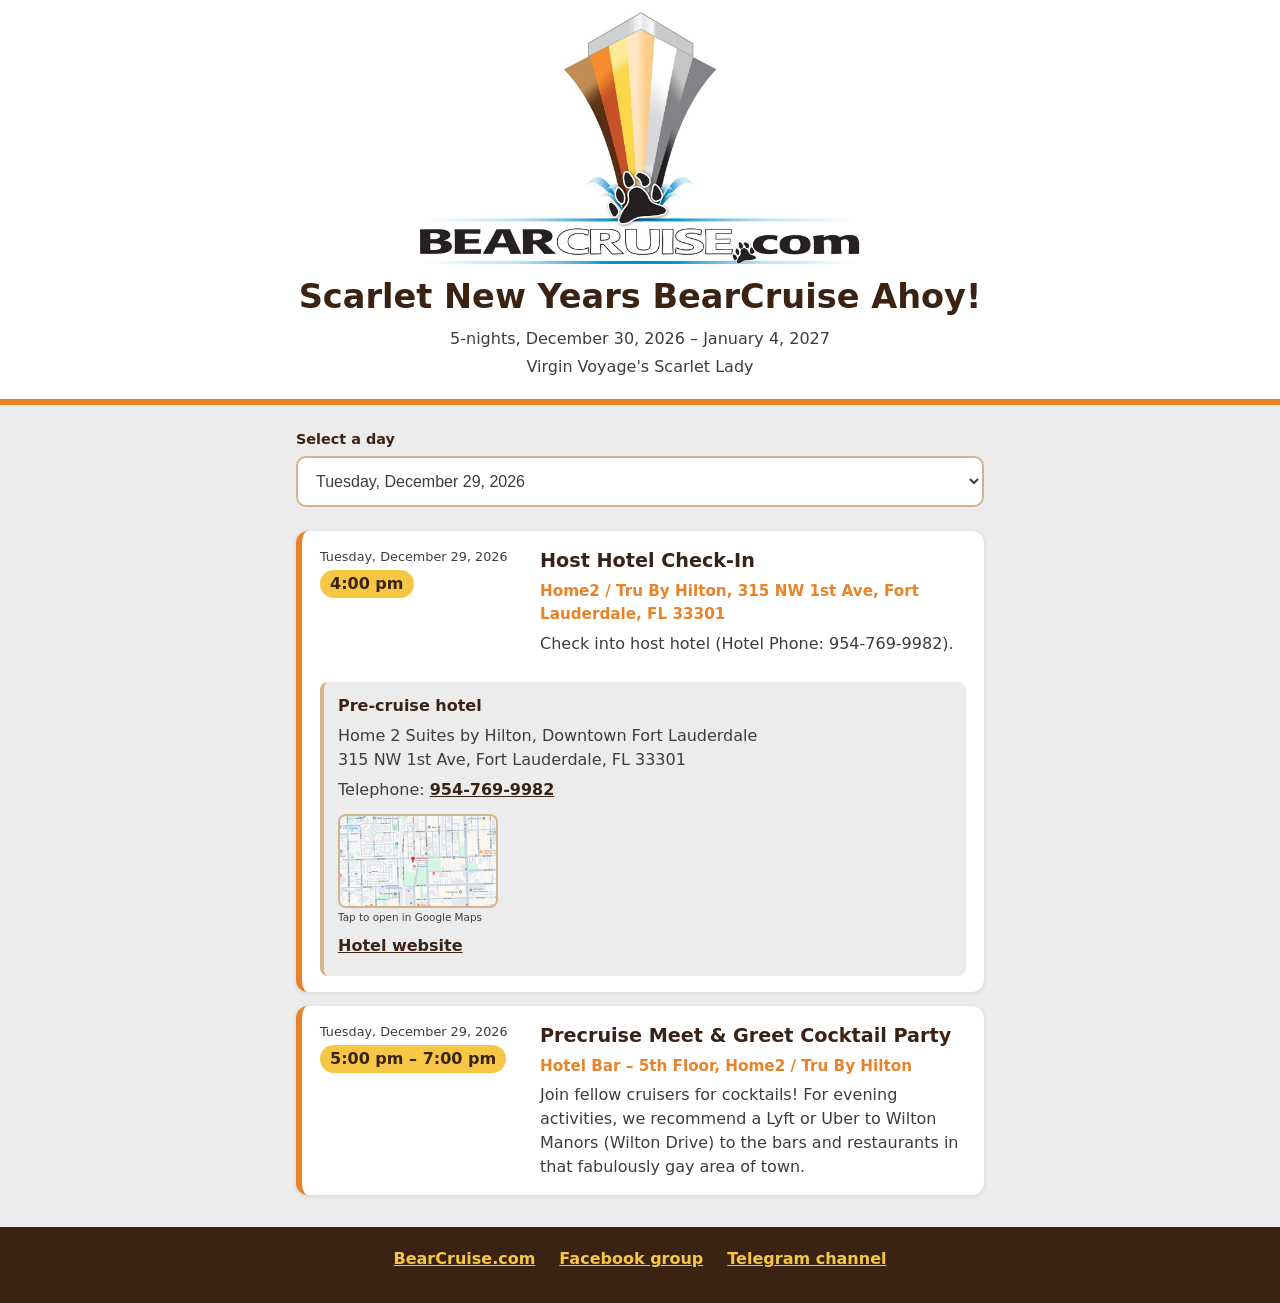
==== index.html @ cde28316 "initial build" ====
<!DOCTYPE html>
<html lang="en">
<head>
  <meta charset="UTF-8">
  <meta name="viewport" content="width=device-width, initial-scale=1">
  <title>BearCruise Schedule</title>
  <link rel="stylesheet" href="styles.css">
</head>
<body>
  <!-- Header -->
  <header class="site-header">
    <img class="logo" src="BearCruiseLogo.jpg" alt="BearCruise.com logo">
    <h1 class="page-title">Scarlet New Years BearCruise Ahoy!</h1>
    <p class="subtitle">5-nights, December 30, 2026 &ndash; January 4, 2027</p>
    <p class="subtitle">Virgin Voyage's Scarlet Lady</p>
  </header>

  <!-- App data -->
  <main class="container">
    <div class="picker">
      <label for="day-select">Select a day</label>
      <select id="day-select"></select>
    </div>

    <section id="schedule" class="schedule" aria-live="polite"></section>
  </main>

  <!-- Footer -->
  <footer class="site-footer">
    <nav aria-label="BearCruise links">
      <ul class="footer-links">
        <li><a href="https://www.bearcruise.com" target="_blank" rel="noopener noreferrer">BearCruise.com</a></li>
        <li><a href="https://www.facebook.com/groups/24653056584369510" target="_blank" rel="noopener noreferrer">Facebook group</a></li>
        <li><a href="https://t.me/+3h3e7zQrebdjYTZh" target="_blank" rel="noopener noreferrer">Telegram channel</a></li>
      </ul>
    </nav>
  </footer>

  <script src="app.js"></script>
</body>
</html>
---- styles.css ----
/* Color scheme: dark brown, tan, orange, yellow, light grey, dark gray */
:root {
  --brown: #3b2314; /* dark brown */
  --tan: #d2b48c;
  --orange: #e8832a;
  --yellow: #f6c645;
  --light-grey: #ececec;
  --dark-grey: #3d3d3d;
  --white: #ffffff;
}

* {
  box-sizing: border-box;
}

body {
  margin: 0;
  background: var(--light-grey);
  color: var(--dark-grey);
  font-family: -apple-system, "Segoe UI", system-ui, sans-serif;
  line-height: 1.5;
}

a {
  color: var(--brown);
  font-weight: 600;
}

a:hover {
  color: var(--orange);
}

a:focus-visible {
  outline: 3px solid var(--yellow);
  outline-offset: 2px;
}

/* Header: logo and headings (the logo has a white background, so the header is white). */
.site-header {
  background: var(--white);
  border-bottom: 6px solid var(--orange);
  text-align: center;
  padding: 12px 16px 20px;
}

.logo {
  display: block;
  width: 100%;
  max-width: 320px;
  height: auto;
  margin: 0 auto 8px;
}

.page-title {
  margin: 0;
  font-size: 1.75rem;
  color: var(--brown);
}

.subtitle {
  margin: 4px 0 0;
  color: var(--dark-grey);
}

.container {
  max-width: 720px;
  margin: 0 auto;
  padding: 24px 16px 32px;
}

.picker {
  display: flex;
  flex-direction: column;
  gap: 6px;
  margin-bottom: 24px;
}

.picker label {
  font-weight: 600;
  font-size: 0.9rem;
  color: var(--brown);
}

.picker select {
  width: 100%;
  padding: 14px;
  font-size: 1rem;
  color: var(--dark-grey);
  background: var(--white);
  border: 2px solid var(--tan);
  border-radius: 10px;
}

.picker select:focus-visible {
  outline: 3px solid var(--yellow);
  outline-offset: 2px;
  border-color: var(--orange);
}

.schedule {
  display: flex;
  flex-direction: column;
  gap: 14px;
}

.entry {
  display: grid;
  grid-template-columns: 1fr;
  gap: 6px;
  padding: 16px 18px;
  background: var(--white);
  border-left: 6px solid var(--orange);
  border-radius: 12px;
  box-shadow: 0 1px 4px rgba(61, 61, 61, 0.15);
}

.entry-date {
  display: block;
  font-size: 0.8rem;
  color: var(--dark-grey);
}

.entry-time {
  display: inline-block;
  margin-top: 4px;
  padding: 2px 10px;
  font-weight: 700;
  color: var(--brown);
  background: var(--yellow);
  border-radius: 999px;
}

.entry-description {
  margin: 0 0 4px;
  font-size: 1.2rem;
  color: var(--brown);
}

.entry-location {
  margin: 0 0 6px;
  font-size: 0.95rem;
  font-weight: 600;
  color: var(--orange);
}

.entry-details {
  margin: 0;
}

/* Additional info sits below the date details and spans the full card width. */
.entry-info {
  grid-column: 1 / -1;
  margin-top: 6px;
  padding: 12px 14px;
  background: var(--light-grey);
  border-left: 4px solid var(--tan);
  border-radius: 8px;
}

.entry-info-title {
  margin: 0 0 6px;
  font-size: 1rem;
  color: var(--brown);
}

/* Simple list with no bullets. */
.entry-info-list {
  margin: 0;
  padding: 0;
  list-style: none;
}

.entry-info-list > li {
  margin: 0 0 6px;
}

/* Small map thumbnail (linked) with a plain-text caption below it. */
.entry-info-thumb-figure {
  display: inline-block;
  margin: 6px 0 0;
}

.entry-info-thumb-link {
  display: block;
}

.entry-info-thumb {
  display: block;
  width: 160px;
  max-width: 100%;
  height: auto;
  border: 2px solid var(--tan);
  border-radius: 8px;
}

.entry-info-thumb-link:hover .entry-info-thumb {
  border-color: var(--orange);
}

/* Very small caption below the thumbnail (not a link). */
.entry-info-thumb-caption {
  margin-top: 2px;
  font-size: 0.65rem;
  font-weight: 400;
  color: var(--dark-grey);
}

/* Footer */
.site-footer {
  padding: 20px 16px 32px;
  text-align: center;
  background: var(--brown);
}

.site-footer a {
  color: var(--yellow);
}

.site-footer a:hover {
  color: var(--tan);
}

.footer-links {
  display: flex;
  flex-wrap: wrap;
  justify-content: center;
  gap: 8px 24px;
  margin: 0;
  padding: 0;
  list-style: none;
}

/* Tablets and laptops: larger logo, date and time beside the details. */
@media (min-width: 600px) {
  .logo {
    max-width: 440px;
  }

  .page-title {
    font-size: 2.1rem;
  }

  .entry {
    grid-template-columns: 200px 1fr;
    gap: 20px;
  }
}
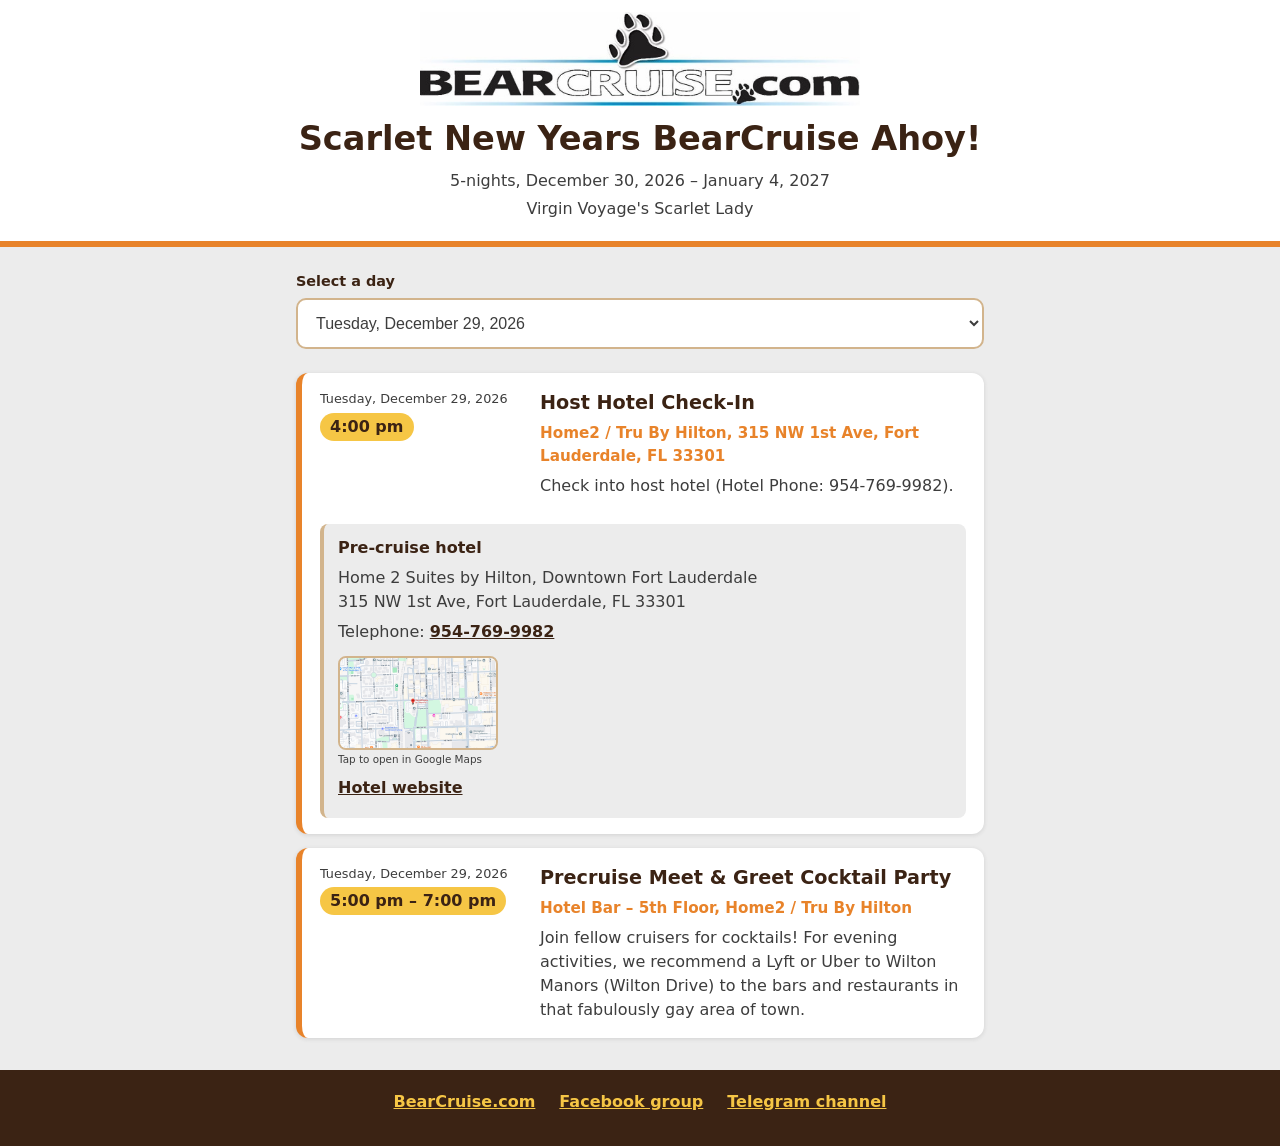
==== commit 2820ec2e: "move files" ====
--- a/index.html
+++ b/index.html
@@ -5,11 +5,15 @@
   <meta name="viewport" content="width=device-width, initial-scale=1">
   <title>BearCruise Schedule</title>
   <link rel="stylesheet" href="styles.css">
+  <link rel="apple-touch-icon" sizes="180x180" href="favicon_io/apple-touch-icon.png">
+  <link rel="icon" type="image/png" sizes="32x32" href="favicon_io/favicon-32x32.png">
+  <link rel="icon" type="image/png" sizes="16x16" href="favicon_io/favicon-16x16.png">
+  <link rel="manifest" href="favicon_io/site.webmanifest">
 </head>
 <body>
   <!-- Header -->
   <header class="site-header">
-    <img class="logo" src="BearCruiseLogo.jpg" alt="BearCruise.com logo">
+    <img class="logo" src="images/BearCruiseLogo-medium.jpg" alt="BearCruise.com logo">
     <h1 class="page-title">Scarlet New Years BearCruise Ahoy!</h1>
     <p class="subtitle">5-nights, December 30, 2026 &ndash; January 4, 2027</p>
     <p class="subtitle">Virgin Voyage's Scarlet Lady</p>
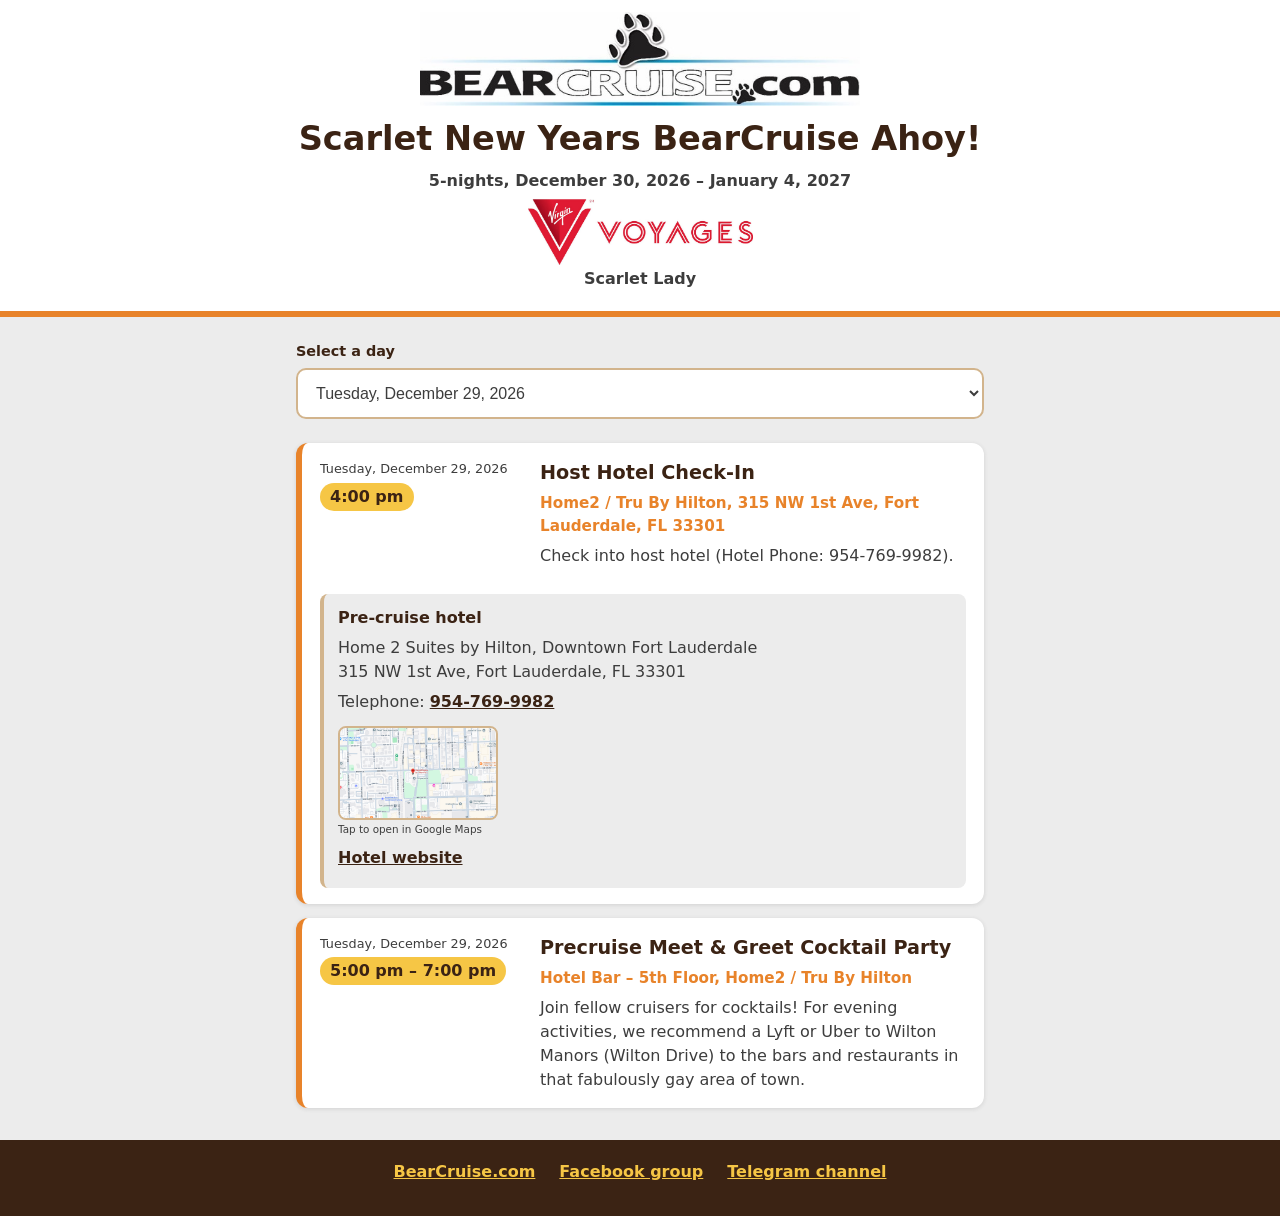
==== commit 030606e2: "ingest from doc file" ====
--- a/index.html
+++ b/index.html
@@ -3,7 +3,7 @@
 <head>
   <meta charset="UTF-8">
   <meta name="viewport" content="width=device-width, initial-scale=1">
-  <title>BearCruise Schedule</title>
+  <title>BearCruise</title>
   <link rel="stylesheet" href="styles.css">
   <link rel="apple-touch-icon" sizes="180x180" href="favicon_io/apple-touch-icon.png">
   <link rel="icon" type="image/png" sizes="32x32" href="favicon_io/favicon-32x32.png">
@@ -13,10 +13,13 @@
 <body>
   <!-- Header -->
   <header class="site-header">
-    <img class="logo" src="images/BearCruiseLogo-medium.jpg" alt="BearCruise.com logo">
+    <img class="logo" src="images/BearCruiseLogo-bearpaw.jpg" alt="BearCruise.com logo">
     <h1 class="page-title">Scarlet New Years BearCruise Ahoy!</h1>
     <p class="subtitle">5-nights, December 30, 2026 &ndash; January 4, 2027</p>
-    <p class="subtitle">Virgin Voyage's Scarlet Lady</p>
+    <div class="subtitle vv-subheading">
+      <img class="vv-logo" src="virgin-voyages/VV-Logo.jpg" alt="Virgin Voyages logo">
+      <span>Scarlet Lady</span>
+    </div>
   </header>
 
   <!-- App data -->
--- a/styles.css
+++ b/styles.css
@@ -59,7 +59,24 @@
 
 .subtitle {
   margin: 4px 0 0;
-  color: var(--dark-grey);
+  font-weight: 700;
+  color: var(--dark-grey);
+}
+
+.vv-subheading {
+  display: flex;
+  flex-direction: column;
+  align-items: center;
+  gap: 2px;
+  margin-top: 6px;
+}
+
+.vv-logo {
+  display: block;
+  width: 100%;
+  max-width: 225px;
+  height: auto;
+  margin: 0 auto;
 }
 
 .container {
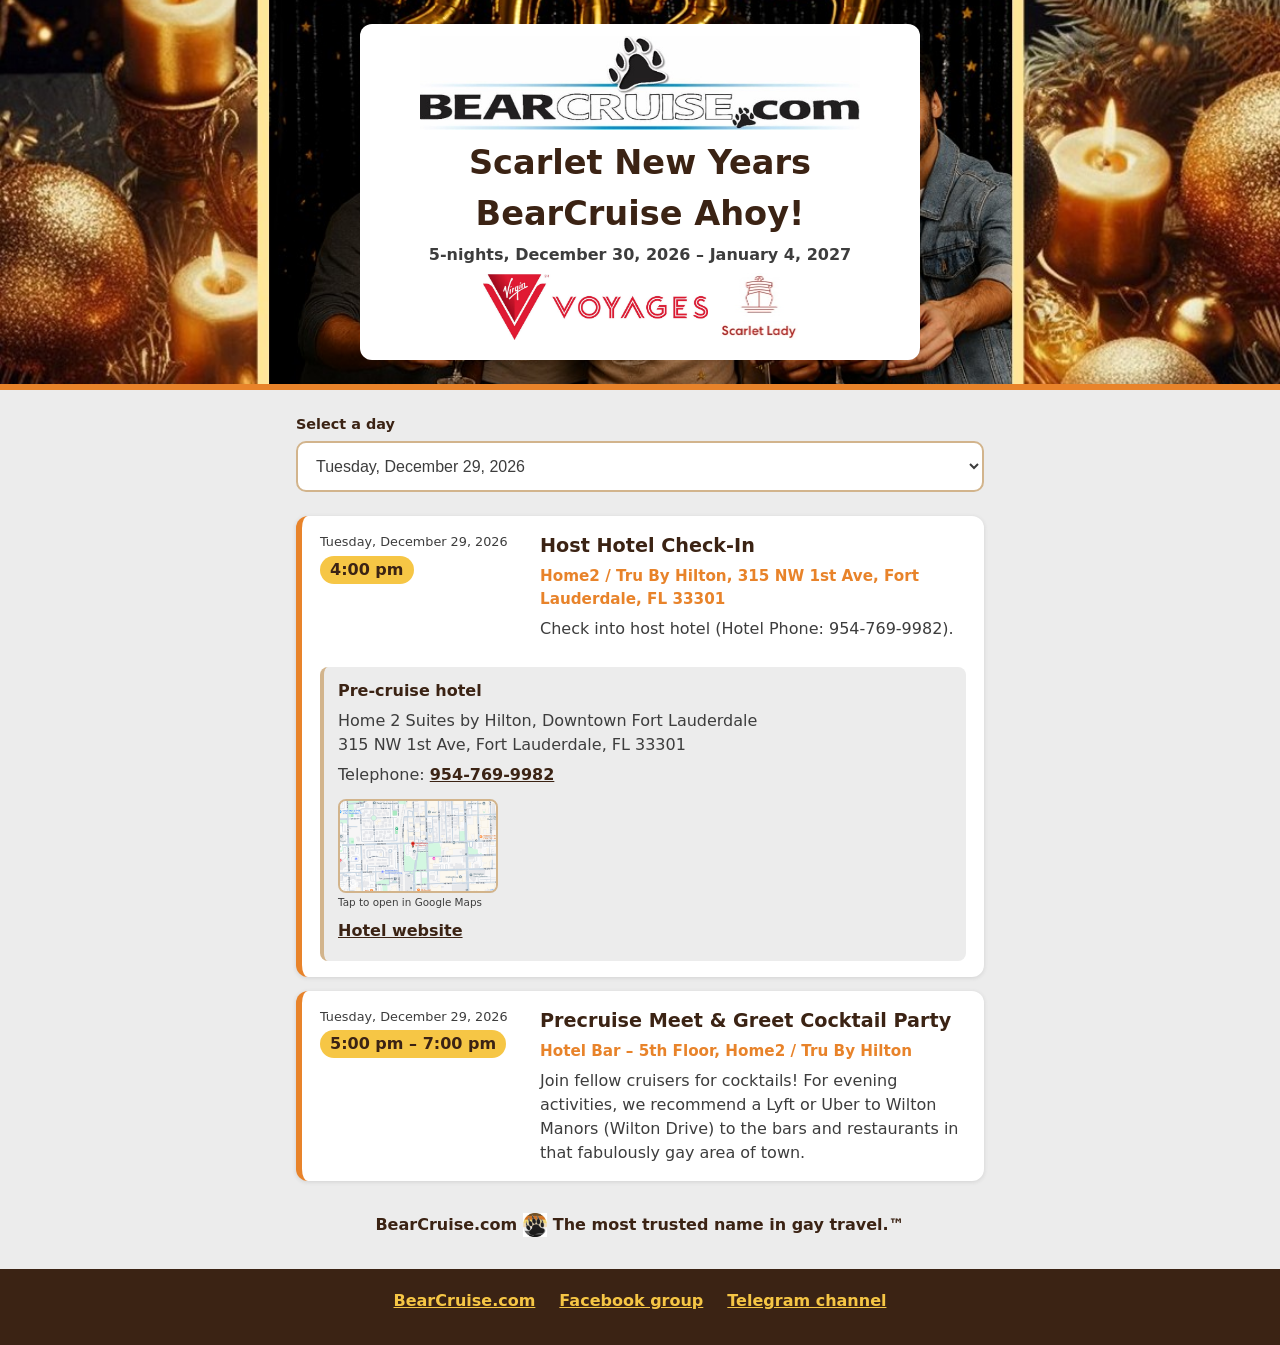
==== commit 436d22b5: "add images" ====
--- a/index.html
+++ b/index.html
@@ -13,12 +13,14 @@
 <body>
   <!-- Header -->
   <header class="site-header">
-    <img class="logo" src="images/BearCruiseLogo-bearpaw.jpg" alt="BearCruise.com logo">
-    <h1 class="page-title">Scarlet New Years BearCruise Ahoy!</h1>
-    <p class="subtitle">5-nights, December 30, 2026 &ndash; January 4, 2027</p>
-    <div class="subtitle vv-subheading">
-      <img class="vv-logo" src="virgin-voyages/VV-Logo.jpg" alt="Virgin Voyages logo">
-      <span>Scarlet Lady</span>
+    <div class="header-panel">
+      <img class="logo" src="images/BearCruiseLogo-bearpaw.jpg" alt="BearCruise.com logo">
+      <h1 class="page-title">Scarlet New Years BearCruise Ahoy!</h1>
+      <p class="subtitle">5-nights, December 30, 2026 &ndash; January 4, 2027</p>
+      <div class="vv-subheading">
+        <img class="vv-logo" src="virgin-voyages/VV-Logo.jpg" alt="Virgin Voyages logo">
+        <img class="vv-ship-icon" src="virgin-voyages/ScarletLady-icon.jpg" alt="Scarlet Lady">
+      </div>
     </div>
   </header>
 
@@ -31,6 +33,11 @@
 
     <section id="schedule" class="schedule" aria-live="polite"></section>
   </main>
+
+  <!-- Closing -->
+  <section class="closing">
+    <p>BearCruise.com <img class="closing-bearpaw" src="images/bearpaw.jpg" alt="Bear paw"> The most trusted name in gay travel.&#8482;</p>
+  </section>
 
   <!-- Footer -->
   <footer class="site-footer">
--- a/styles.css
+++ b/styles.css
@@ -35,12 +35,20 @@
   outline-offset: 2px;
 }
 
-/* Header: logo and headings (the logo has a white background, so the header is white). */
+/* Header: background image with the logo and headings on a white panel (the logo has a white background). */
 .site-header {
-  background: var(--white);
+  background: var(--brown) url("2026-12-Scarlet-New-Years/2027-Web-Page-Background.jpg") center / cover no-repeat;
   border-bottom: 6px solid var(--orange);
   text-align: center;
+  padding: 24px 16px;
+}
+
+.header-panel {
+  max-width: 560px;
+  margin: 0 auto;
   padding: 12px 16px 20px;
+  background: var(--white);
+  border-radius: 12px;
 }
 
 .logo {
@@ -63,20 +71,29 @@
   color: var(--dark-grey);
 }
 
+/* Virgin Voyages logo (15% of original width) and ship icon (50%), side by side without wrapping. */
 .vv-subheading {
   display: flex;
-  flex-direction: column;
+  flex-wrap: nowrap;
+  justify-content: center;
   align-items: center;
-  gap: 2px;
+  gap: 12px;
   margin-top: 6px;
 }
 
+.vv-logo,
+.vv-ship-icon {
+  display: block;
+  min-width: 0;
+  height: auto;
+}
+
 .vv-logo {
-  display: block;
-  width: 100%;
-  max-width: 225px;
-  height: auto;
-  margin: 0 auto;
+  flex: 0 1 225px;
+}
+
+.vv-ship-icon {
+  flex: 0 1 78px;
 }
 
 .container {
@@ -222,6 +239,26 @@
   color: var(--dark-grey);
 }
 
+/* Closing: tagline with the bear paw between "BearCruise.com" and "The ...". */
+.closing {
+  max-width: 720px;
+  margin: 0 auto;
+  padding: 0 16px 32px;
+  text-align: center;
+  font-weight: 700;
+  color: var(--brown);
+}
+
+.closing p {
+  margin: 0;
+}
+
+.closing-bearpaw {
+  height: 1.5em;
+  width: auto;
+  vertical-align: middle;
+}
+
 /* Footer */
 .site-footer {
   padding: 20px 16px 32px;
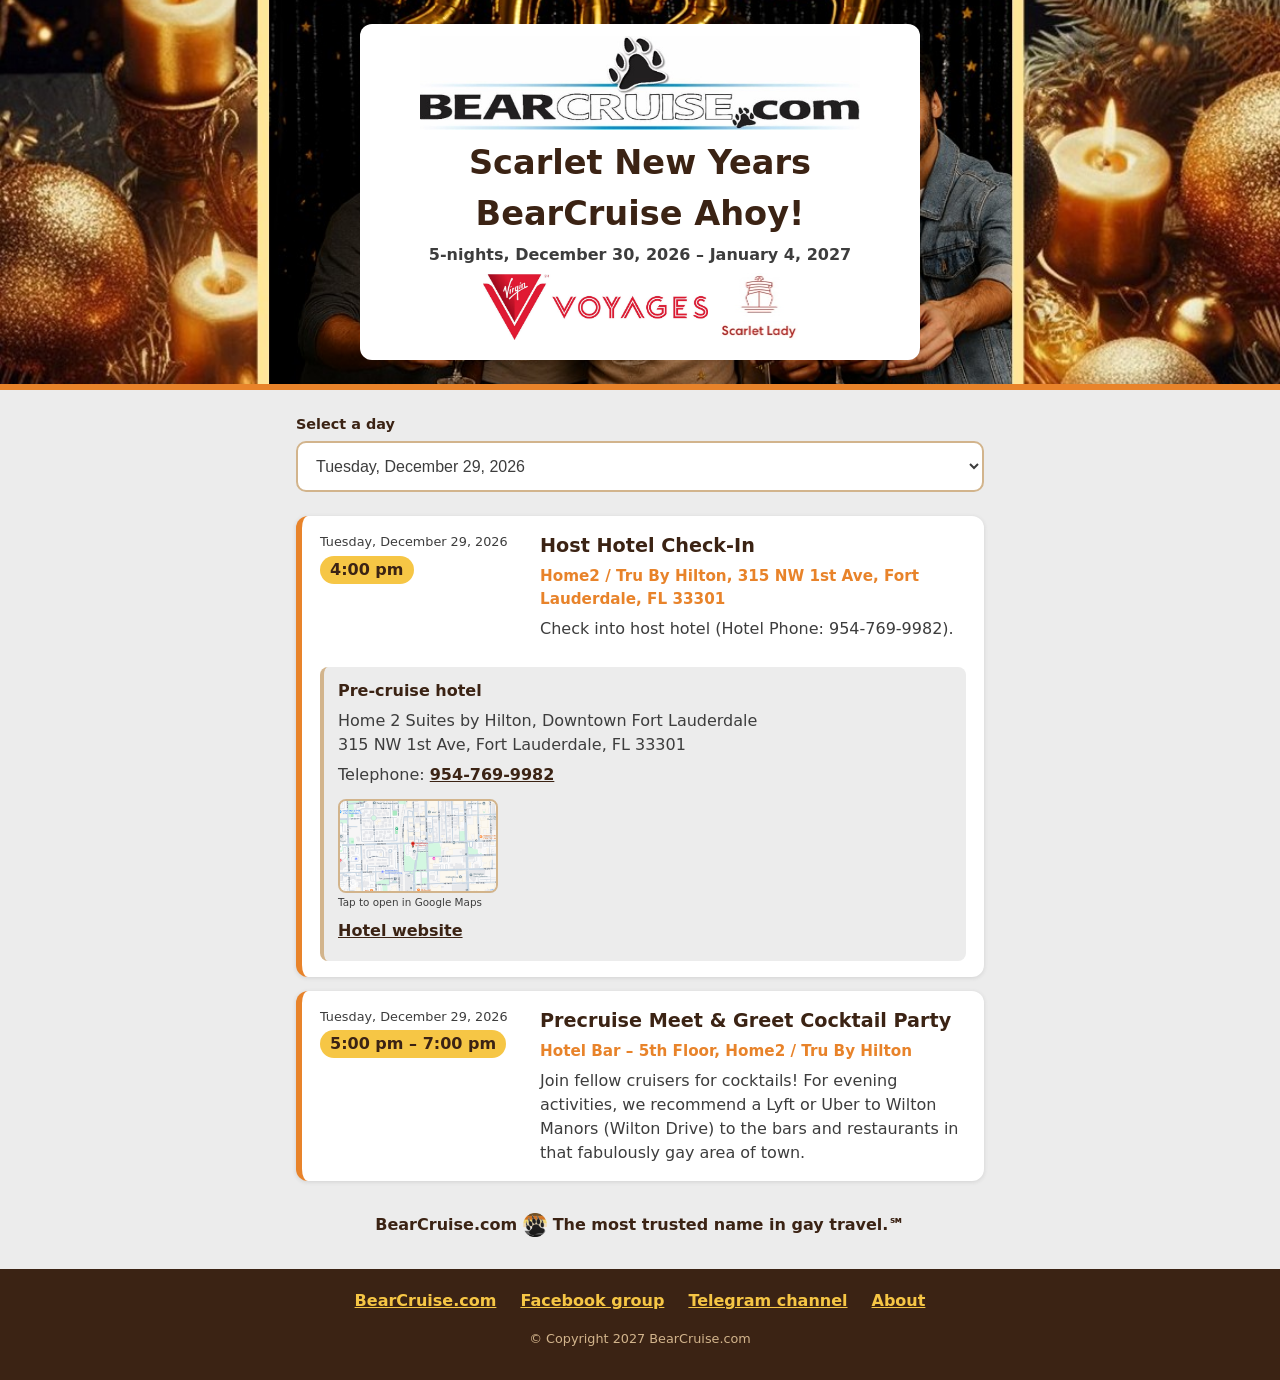
==== commit 891523ba: "add about page" ====
--- a/index.html
+++ b/index.html
@@ -36,7 +36,7 @@
 
   <!-- Closing -->
   <section class="closing">
-    <p>BearCruise.com <img class="closing-bearpaw" src="images/bearpaw.jpg" alt="Bear paw"> The most trusted name in gay travel.&#8482;</p>
+    <p>BearCruise.com <img class="closing-bearpaw" src="images/bearpaw.png" alt="Bear paw"> The most trusted name in gay travel.&#8480;</p>
   </section>
 
   <!-- Footer -->
@@ -46,8 +46,10 @@
         <li><a href="https://www.bearcruise.com" target="_blank" rel="noopener noreferrer">BearCruise.com</a></li>
         <li><a href="https://www.facebook.com/groups/24653056584369510" target="_blank" rel="noopener noreferrer">Facebook group</a></li>
         <li><a href="https://t.me/+3h3e7zQrebdjYTZh" target="_blank" rel="noopener noreferrer">Telegram channel</a></li>
+        <li><a href="about.html">About</a></li>
       </ul>
     </nav>
+    <p class="copyright">&copy; Copyright 2027 BearCruise.com</p>
   </footer>
 
   <script src="app.js"></script>
--- a/styles.css
+++ b/styles.css
@@ -284,6 +284,32 @@
   list-style: none;
 }
 
+.site-footer .copyright {
+  margin: 16px 0 0;
+  font-size: 0.8rem;
+  color: var(--tan);
+}
+
+/* About page */
+.about h2 {
+  margin: 24px 0 8px;
+  color: var(--brown);
+}
+
+.about-subheading {
+  margin: 12px 0 4px;
+  font-weight: 700;
+}
+
+.about ul {
+  margin: 0;
+  padding-left: 24px;
+}
+
+.about li {
+  margin: 0 0 6px;
+}
+
 /* Tablets and laptops: larger logo, date and time beside the details. */
 @media (min-width: 600px) {
   .logo {
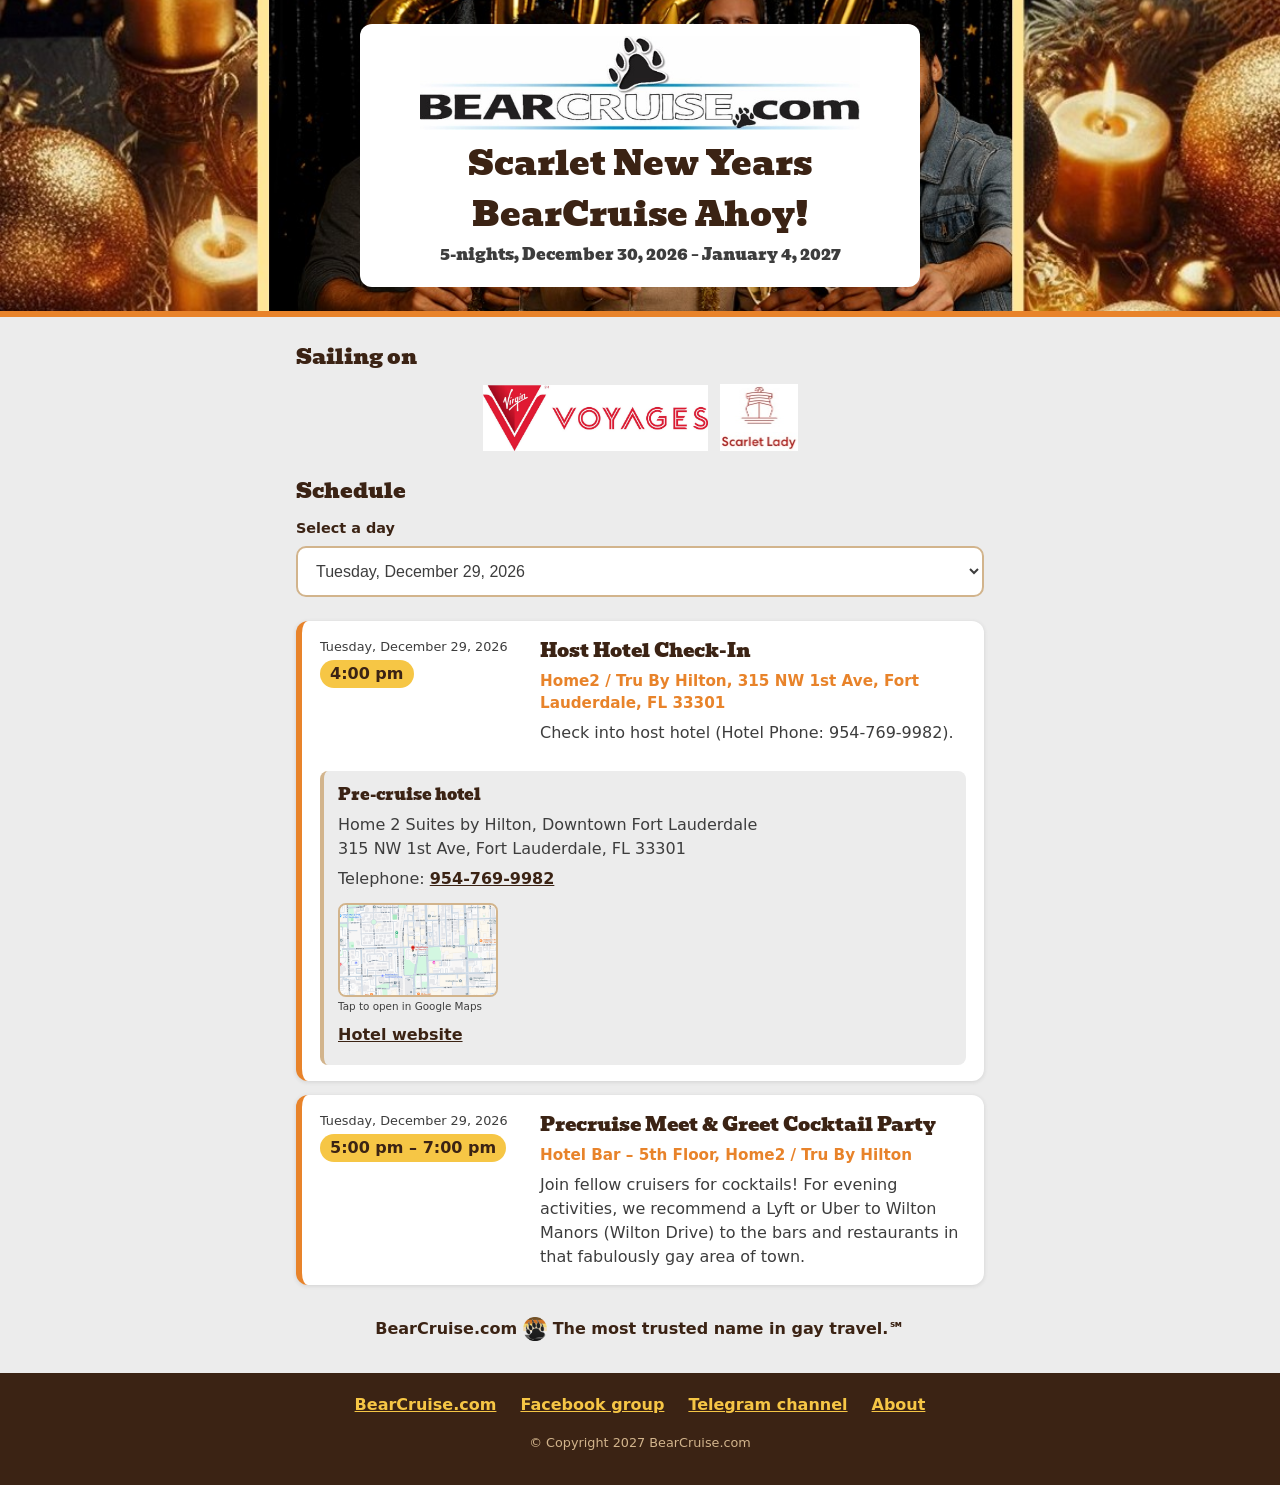
==== commit bd284aa0: "use custom font" ====
--- a/index.html
+++ b/index.html
@@ -4,6 +4,9 @@
   <meta charset="UTF-8">
   <meta name="viewport" content="width=device-width, initial-scale=1">
   <title>BearCruise</title>
+  <link rel="preconnect" href="https://fonts.googleapis.com">
+  <link rel="preconnect" href="https://fonts.gstatic.com" crossorigin>
+  <link href="https://fonts.googleapis.com/css2?family=Bevan:ital@0;1&display=swap" rel="stylesheet">
   <link rel="stylesheet" href="styles.css">
   <link rel="apple-touch-icon" sizes="180x180" href="favicon_io/apple-touch-icon.png">
   <link rel="icon" type="image/png" sizes="32x32" href="favicon_io/favicon-32x32.png">
@@ -16,16 +19,19 @@
     <div class="header-panel">
       <img class="logo" src="images/BearCruiseLogo-bearpaw.jpg" alt="BearCruise.com logo">
       <h1 class="page-title">Scarlet New Years BearCruise Ahoy!</h1>
-      <p class="subtitle">5-nights, December 30, 2026 &ndash; January 4, 2027</p>
-      <div class="vv-subheading">
-        <img class="vv-logo" src="virgin-voyages/VV-Logo.jpg" alt="Virgin Voyages logo">
-        <img class="vv-ship-icon" src="virgin-voyages/ScarletLady-icon.jpg" alt="Scarlet Lady">
-      </div>
+      <p class="subtitle bevan-regular">5-nights, December 30, 2026 &ndash; January 4, 2027</p>
     </div>
   </header>
 
   <!-- App data -->
   <main class="container">
+    <h2 class="section-heading">Sailing on</h2>
+    <div class="ship-info">
+      <img class="vv-logo" src="virgin-voyages/VV-Logo.jpg" alt="Virgin Voyages logo">
+      <img class="vv-ship-icon" src="virgin-voyages/ScarletLady-icon.jpg" alt="Scarlet Lady">
+    </div>
+
+    <h2 class="section-heading">Schedule</h2>
     <div class="picker">
       <label for="day-select">Select a day</label>
       <select id="day-select"></select>
--- a/styles.css
+++ b/styles.css
@@ -67,18 +67,36 @@
 
 .subtitle {
   margin: 4px 0 0;
-  font-weight: 700;
-  color: var(--dark-grey);
-}
-
-/* Virgin Voyages logo (15% of original width) and ship icon (50%), side by side without wrapping. */
-.vv-subheading {
+  color: var(--dark-grey);
+}
+
+/* "Bevan" is loaded from Google Fonts; it has a single (regular) weight, in upright and italic styles.
+   Used for all headings and subheadings. */
+.bevan-regular,
+h1,
+h2,
+h3,
+.subtitle,
+.about-subheading {
+  font-family: "Bevan", serif;
+  font-weight: 400;
+  font-style: normal;
+}
+
+.bevan-regular-italic {
+  font-family: "Bevan", serif;
+  font-weight: 400;
+  font-style: italic;
+}
+
+/* Ship info above the day picker: Virgin Voyages logo (15% of original width) and ship icon (50%), side by side without wrapping. */
+.ship-info {
   display: flex;
   flex-wrap: nowrap;
   justify-content: center;
   align-items: center;
   gap: 12px;
-  margin-top: 6px;
+  margin: 0 0 24px;
 }
 
 .vv-logo,
@@ -94,6 +112,13 @@
 
 .vv-ship-icon {
   flex: 0 1 78px;
+}
+
+/* Headings for the "Sailing on" and "Schedule" sections of the app data. */
+.section-heading {
+  margin: 0 0 12px;
+  font-size: 1.3rem;
+  color: var(--brown);
 }
 
 .container {
@@ -298,7 +323,6 @@
 
 .about-subheading {
   margin: 12px 0 4px;
-  font-weight: 700;
 }
 
 .about ul {
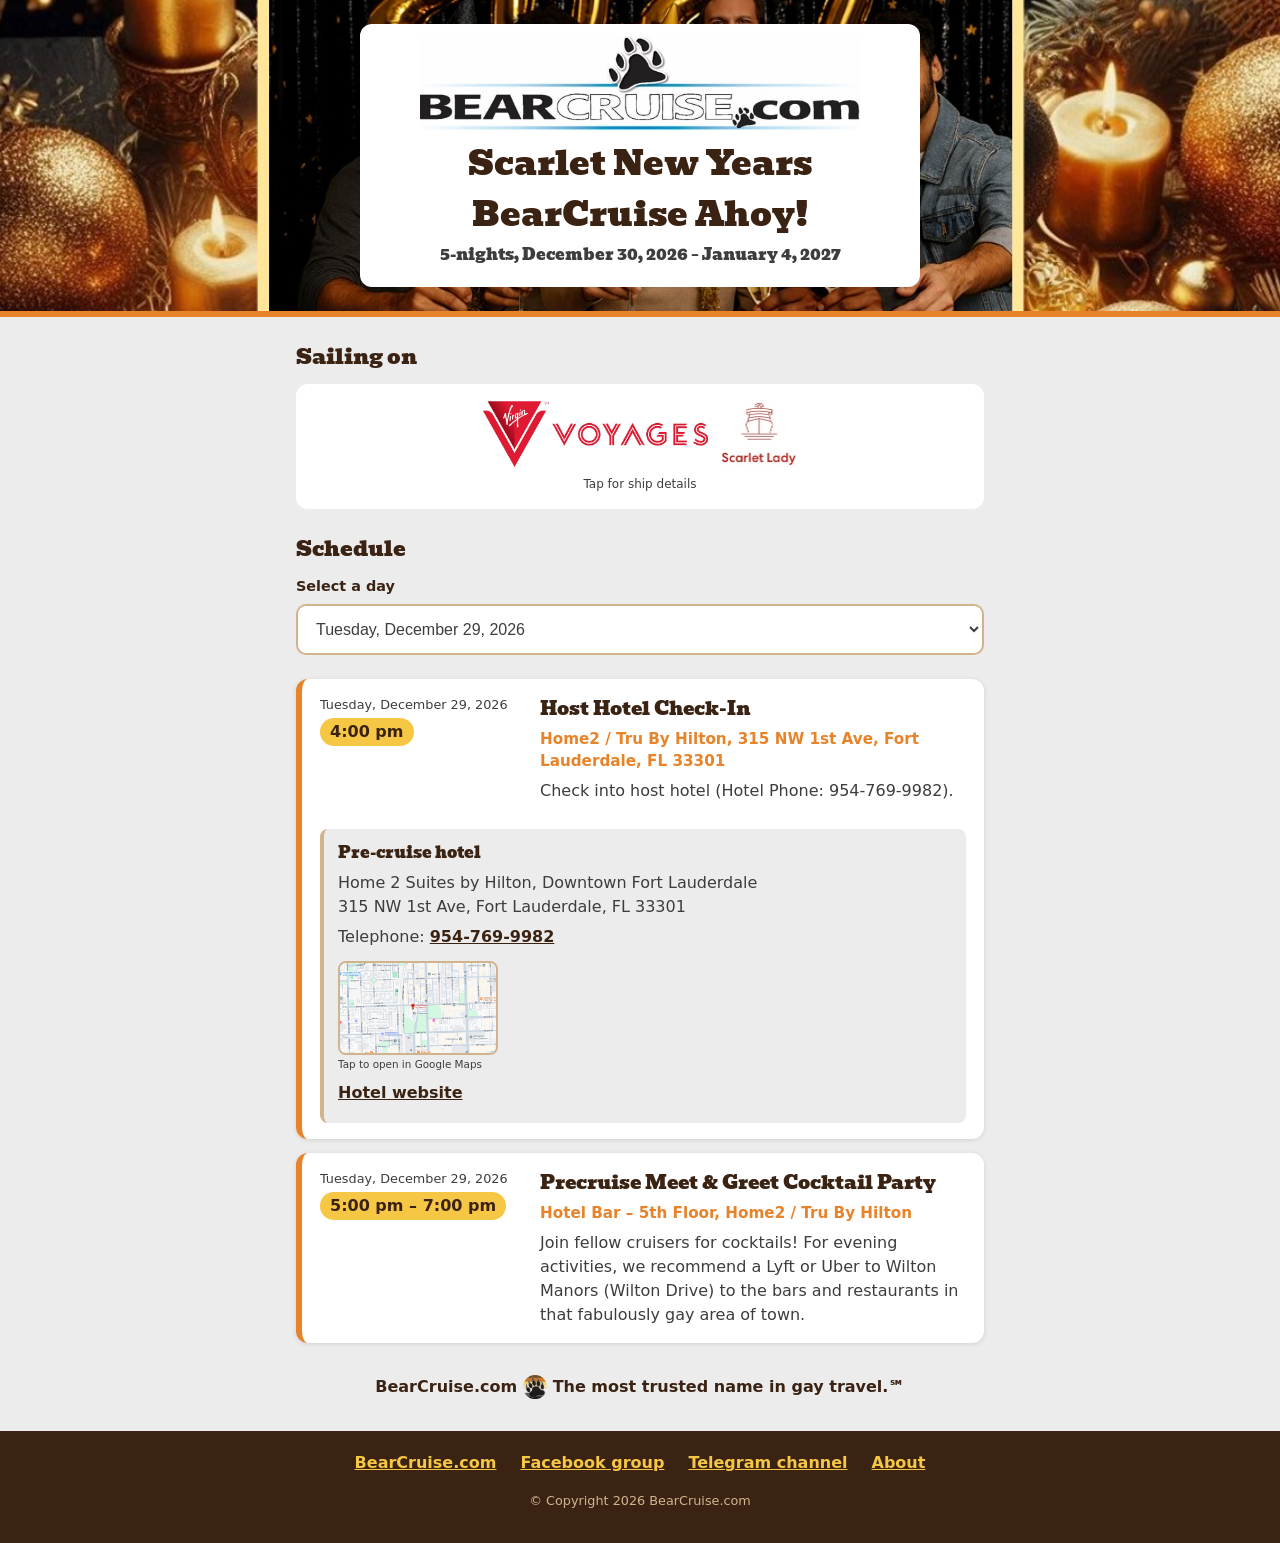
==== commit 5276acef: "add ship details" ====
--- a/index.html
+++ b/index.html
@@ -26,9 +26,12 @@
   <!-- App data -->
   <main class="container">
     <h2 class="section-heading">Sailing on</h2>
-    <div class="ship-info">
-      <img class="vv-logo" src="virgin-voyages/VV-Logo.jpg" alt="Virgin Voyages logo">
-      <img class="vv-ship-icon" src="virgin-voyages/ScarletLady-icon.jpg" alt="Scarlet Lady">
+    <div class="ship-info" id="ship-info" role="link" tabindex="0" aria-label="Sailing on Virgin Voyages Scarlet Lady. Tap for ship details">
+      <div class="ship-images">
+        <img class="vv-logo" src="virgin-voyages/VV-Logo.jpg" alt="Virgin Voyages logo">
+        <img class="vv-ship" src="virgin-voyages/ScarletLady-icon.jpg" alt="Scarlet Lady">
+      </div>
+      <p class="ship-caption">Tap for ship details</p>
     </div>
 
     <h2 class="section-heading">Schedule</h2>
@@ -55,7 +58,7 @@
         <li><a href="about.html">About</a></li>
       </ul>
     </nav>
-    <p class="copyright">&copy; Copyright 2027 BearCruise.com</p>
+    <p class="copyright">&copy; Copyright 2026 BearCruise.com</p>
   </footer>
 
   <script src="app.js"></script>
--- a/styles.css
+++ b/styles.css
@@ -43,12 +43,17 @@
   padding: 24px 16px;
 }
 
+/* Rounded white box, shared by the header and the ship info. */
+.header-panel,
+.ship-info {
+  padding: 12px 16px 20px;
+  background: var(--white);
+  border-radius: 12px;
+}
+
 .header-panel {
   max-width: 560px;
   margin: 0 auto;
-  padding: 12px 16px 20px;
-  background: var(--white);
-  border-radius: 12px;
 }
 
 .logo {
@@ -91,16 +96,34 @@
 
 /* Ship info above the day picker: Virgin Voyages logo (15% of original width) and ship icon (50%), side by side without wrapping. */
 .ship-info {
+  margin: 0 0 24px;
+  padding: 16px;
+  text-align: center;
+  cursor: pointer;
+}
+
+.ship-info:focus-visible {
+  outline: 3px solid var(--yellow);
+  outline-offset: 2px;
+}
+
+.ship-images {
   display: flex;
   flex-wrap: nowrap;
   justify-content: center;
   align-items: center;
   gap: 12px;
-  margin: 0 0 24px;
+}
+
+/* Small plain-text caption below the ship images (the whole box is clickable, the caption is not a link). */
+.ship-caption {
+  margin: 8px 0 0;
+  font-size: 0.75rem;
+  color: var(--dark-grey);
 }
 
 .vv-logo,
-.vv-ship-icon {
+.vv-ship {
   display: block;
   min-width: 0;
   height: auto;
@@ -110,7 +133,7 @@
   flex: 0 1 225px;
 }
 
-.vv-ship-icon {
+.vv-ship {
   flex: 0 1 78px;
 }
 
@@ -325,6 +348,25 @@
   margin: 12px 0 4px;
 }
 
+/* The Ship page */
+.ship h2 {
+  margin: 24px 0 8px;
+  color: var(--brown);
+}
+
+.ship-photo {
+  display: block;
+  width: 100%;
+  height: auto;
+  border-radius: 12px;
+}
+
+/* The facts image is small (424px wide), so do not stretch it; center it horizontally. */
+.ship-facts {
+  max-width: 424px;
+  margin: 12px auto 0;
+}
+
 .about ul {
   margin: 0;
   padding-left: 24px;
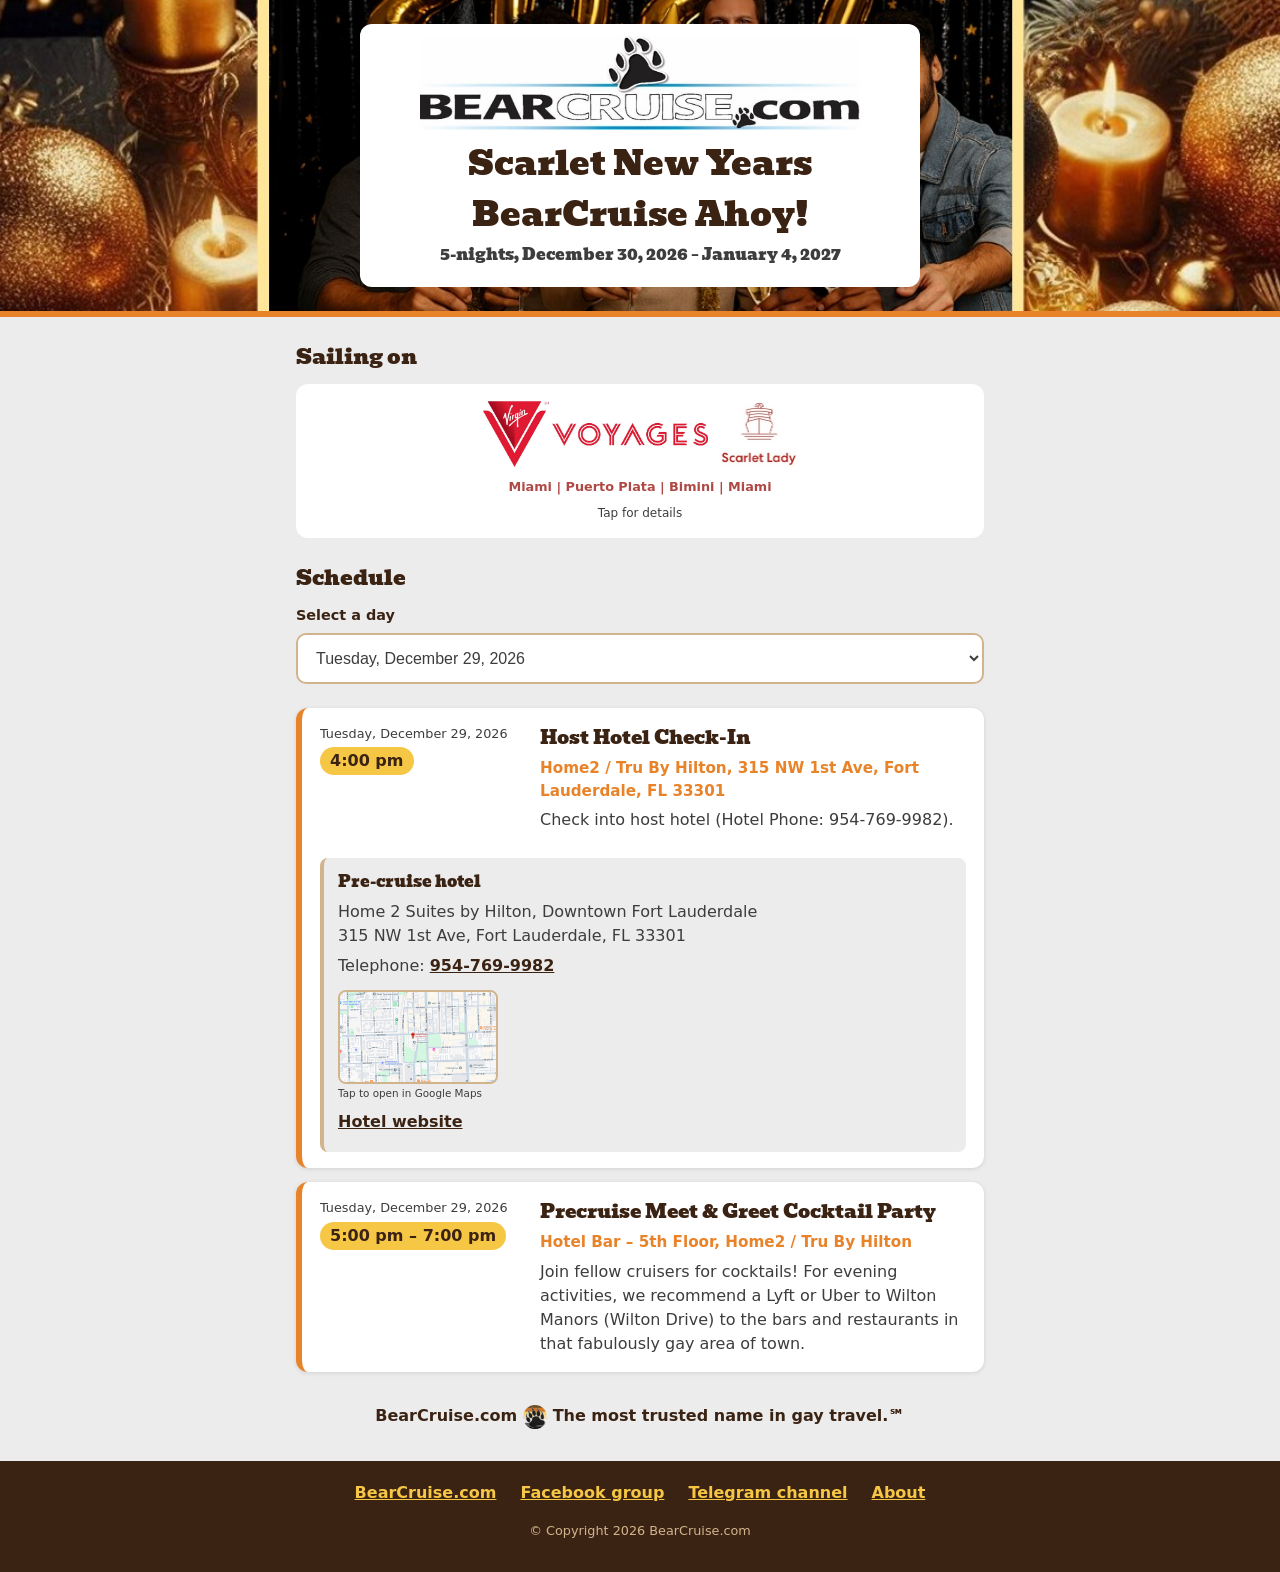
==== commit 58ce273d: "add itinerary map" ====
--- a/index.html
+++ b/index.html
@@ -26,12 +26,13 @@
   <!-- App data -->
   <main class="container">
     <h2 class="section-heading">Sailing on</h2>
-    <div class="ship-info" id="ship-info" role="link" tabindex="0" aria-label="Sailing on Virgin Voyages Scarlet Lady. Tap for ship details">
+    <div class="ship-info" id="ship-info" role="link" tabindex="0" aria-label="Sailing on Virgin Voyages Scarlet Lady. Tap for details">
       <div class="ship-images">
         <img class="vv-logo" src="virgin-voyages/VV-Logo.jpg" alt="Virgin Voyages logo">
         <img class="vv-ship" src="virgin-voyages/ScarletLady-icon.jpg" alt="Scarlet Lady">
       </div>
-      <p class="ship-caption">Tap for ship details</p>
+      <p class="ship-route">Miami | Puerto Plata | Bimini | Miami</p>
+      <p class="ship-caption">Tap for details</p>
     </div>
 
     <h2 class="section-heading">Schedule</h2>
--- a/styles.css
+++ b/styles.css
@@ -115,6 +115,14 @@
   gap: 12px;
 }
 
+/* Ports of call in small text in #af4945 below the ship images. */
+.ship-route {
+  margin: 10px 0 0;
+  font-size: 0.8rem;
+  font-weight: 700;
+  color: #af4945;
+}
+
 /* Small plain-text caption below the ship images (the whole box is clickable, the caption is not a link). */
 .ship-caption {
   margin: 8px 0 0;
@@ -354,6 +362,10 @@
   color: var(--brown);
 }
 
+.small-text {
+  font-size: 0.8rem;
+}
+
 .ship-photo {
   display: block;
   width: 100%;
